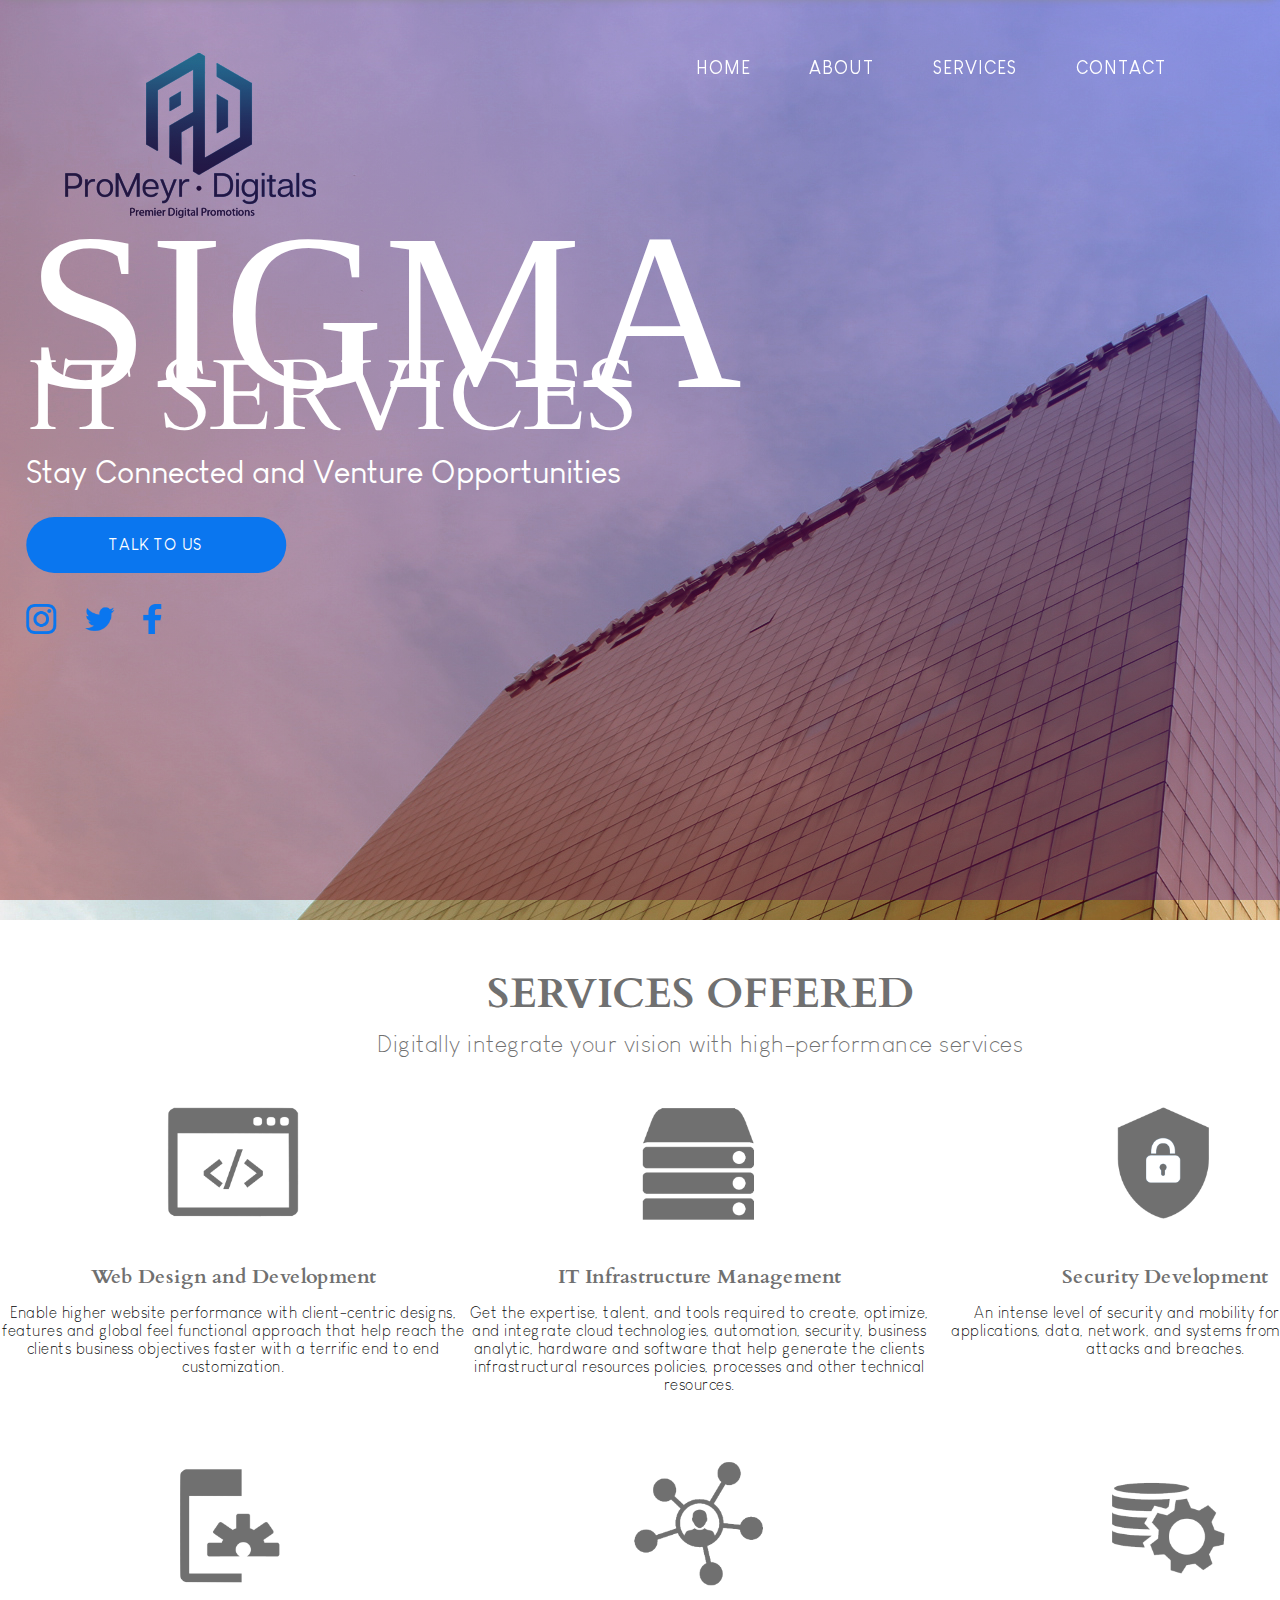
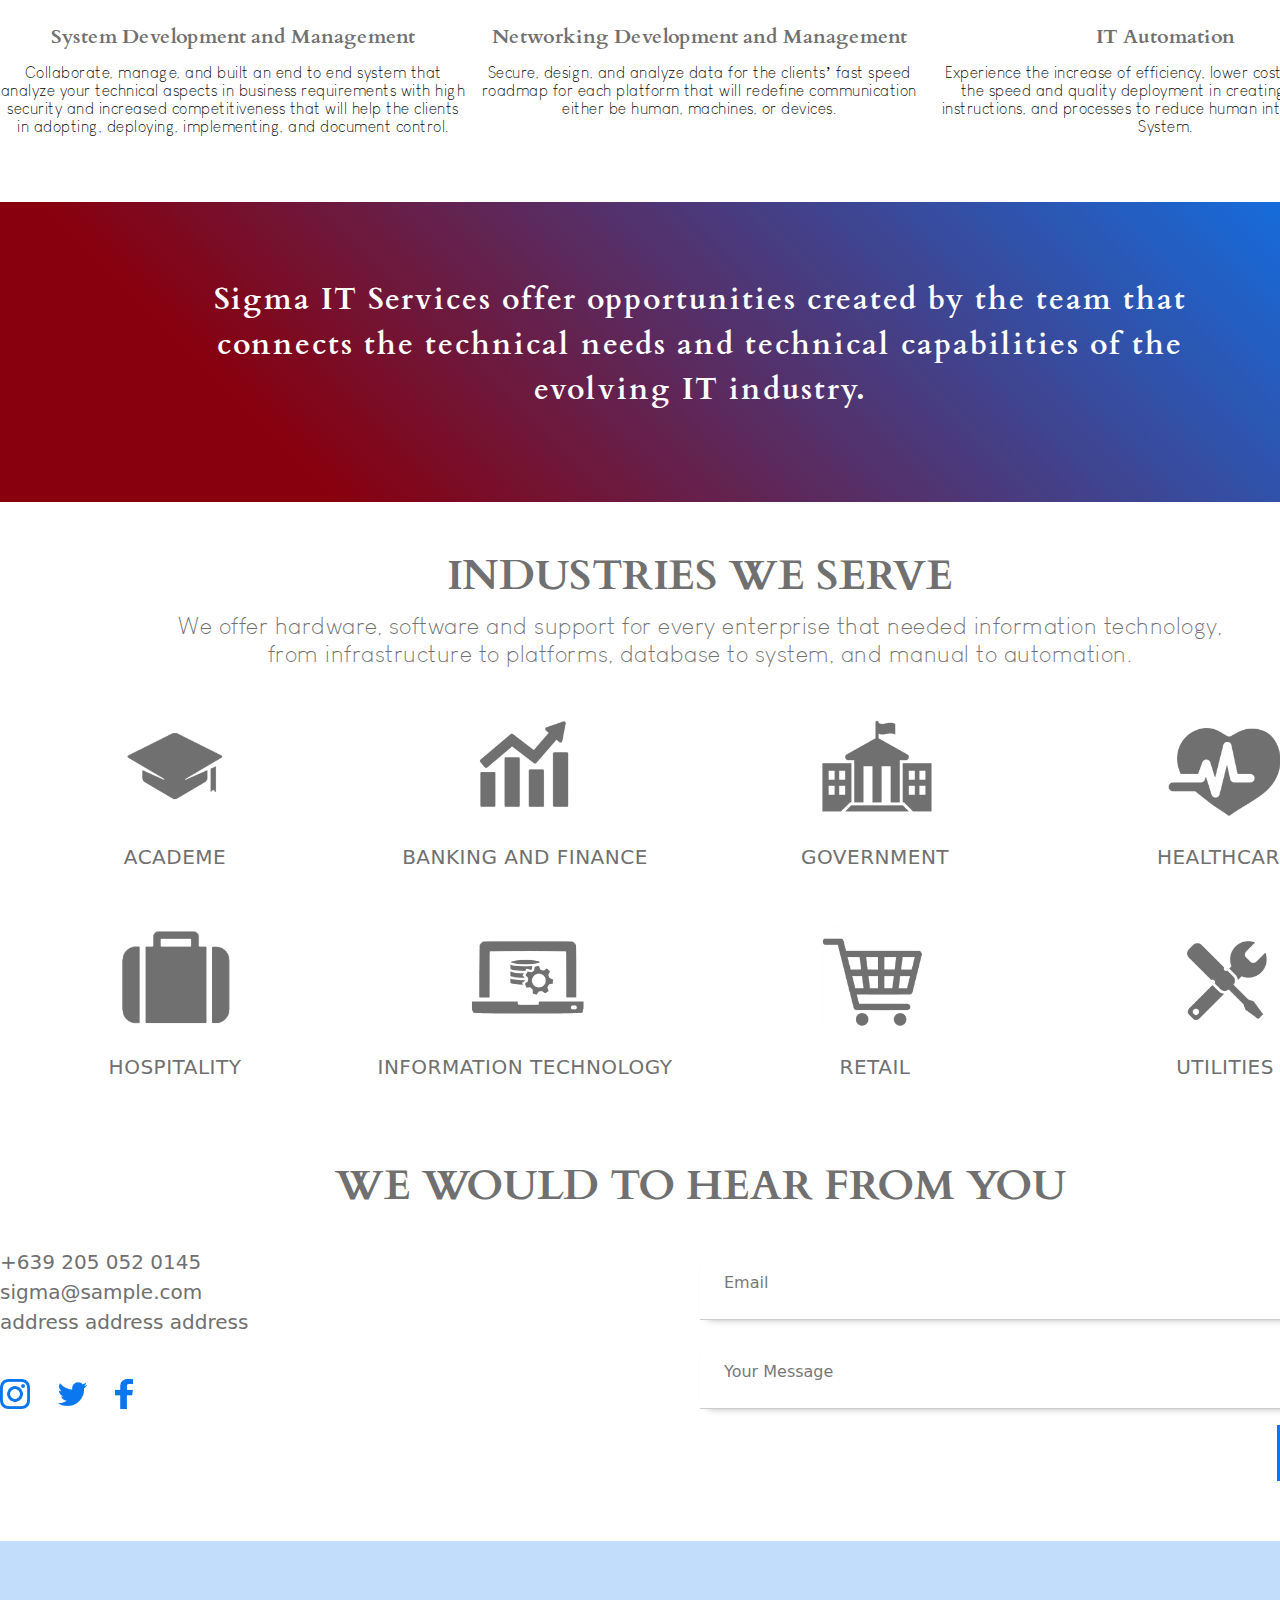
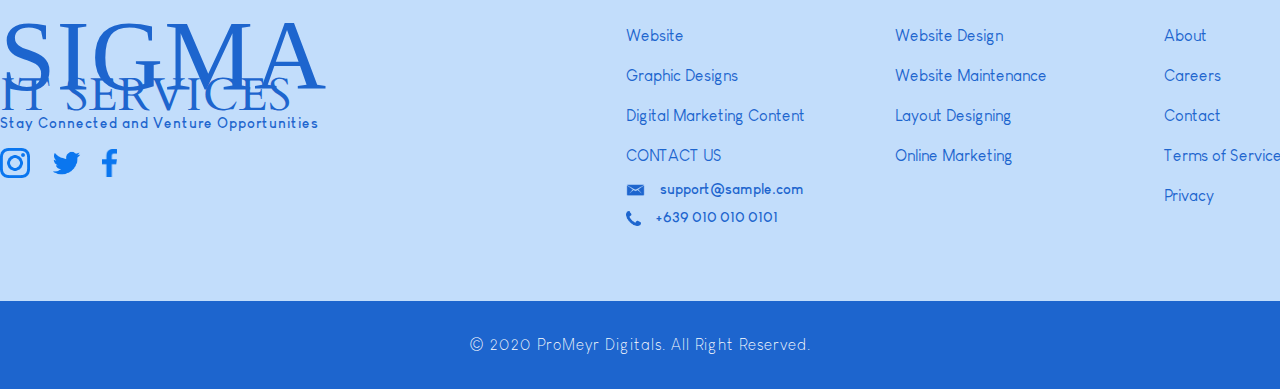
==== sigma/index.html @ a2730fb4 "upsigma" ====
<!DOCTYPE html>
<html>
<head>
	<meta charset="utf-8">
    <meta name="viewport" content="width=device-width, initial-scale=1">
    <link rel="shortcut icon" type="image/x-icon" href="ico/ico-promeyr.png"/>
	<title>Sigma IT Services</title>
	<link rel="stylesheet" type="text/css" href="css/layout.css">
	<link rel="stylesheet" type="text/css" media="screen and (min-width:992px)" href="css/pdlay.css">
    <link rel="stylesheet" type="text/css" media="screen and (max-width:991px)" href="css/m/ss.css">
	<script type="text/javascript" src="js/angular.min.js"></script>
	<script type="text/javascript" src="js/jquery-3.3.1.min.js"></script>
	<script type="text/javascript" src="js/w3.js"></script>
	<script type="text/javascript" src="js/pdcon.js"></script>
</head>
<body>
	<div id="divindx" class="pd-mn">
		<div id="pd-nav" class="w3-row mhdn" w3-include-html="nav.html"></div>
		<div id="pd-hnav" class="w3-row mhdn">
			<ul class="cl-pd-nav">
				<a href="index"><li>HOME</li></a>
				<li>ABOUT</li>
				<a href="services"><li>SERVICES</li></a>
				<li>CONTACT</li>
			</ul>
		</div>
		<div id="pd-body">
			<div class="w3-row pd-row-1">
				<img src="imgs/bn/pdb.jpg" class="cl-img-bnr">
				<div class="pd-bg-grad"></div>
				<div class="w3-row">
					<h3>SIGMA</h3>
					<h3>IT SERVICES</h3>
					<p>Stay Connected and Venture Opportunities</p>
					<a href="subscribe"><button class="pd-btn w3-animate-opacity">TALK TO US</button></a>
					<div class="cl-icosoc">
						<img src="imgs/ico/ico-ig-b.png" width="30" height="30">
						<img src="imgs/ico/ico-twi-b.png" width="32" height="32">
						<img src="imgs/ico/ico-fb-b.png" width="18" height="30">
					</div>
				</div>
			</div>
			<div class="pd-bod-cntnt">
				<div class="w3-row pd-row-2 w3-center">
					<h3>SERVICES OFFERED</h3>
					<p class="cl-lbl">Digitally integrate your vision with high-performance services</p>
					<div class="column">
						<div class="w3-row">
							<img src="imgs/ico/ico-webdev.png">
						</div>
						<div class="w3-row">
							<p class="cl-lbl-1">Web Design and Development</p>
							<p class="cl-lbl-2">Enable higher website performance with client-centric designs, features and global feel functional approach that help reach the clients business objectives faster with a terrific end to end customization.</p>
						</div>
					</div>
					<div class="column">
						<div class="w3-row">
							<img src="imgs/ico/ico-itinfra.png">
						</div>
						<div class="w3-row">
							<p class="cl-lbl-1">IT Infrastructure Management</p>
							<p class="cl-lbl-2">Get the expertise, talent, and tools required to create, optimize, and integrate cloud technologies, automation, security, business analytic, hardware and software that help generate the clients infrastructural resources policies, processes and other technical resources.</p>
						</div>
					</div>
					<div class="column">
						<div class="w3-row">
							<img src="imgs/ico/ico-security.png">
						</div>
						<div class="w3-row">
							<p class="cl-lbl-1">Security Development</p>
							<p class="cl-lbl-2">An intense level of security and mobility for the clients applications, data, network, and systems from cyberthreats, attacks and breaches.</p>
						</div>
					</div>
					<div class="column">
						<div class="w3-row">
							<img src="imgs/ico/ico-systemdev.png">
						</div>
						<div class="w3-row">
							<p class="cl-lbl-1">System Development and Management</p>
							<p class="cl-lbl-2">Collaborate, manage, and built an end to end system that analyze your technical aspects in business requirements with high security and increased competitiveness that will help the clients in adopting, deploying, implementing, and document control.</p>
						</div>
					</div>
					<div class="column">
						<div class="w3-row">
							<img src="imgs/ico/ico-networkdev.png">
						</div>
						<div class="w3-row">
							<p class="cl-lbl-1">Networking Development and Management</p>
							<p class="cl-lbl-2">Secure, design, and analyze data for the clients’ fast speed roadmap for each platform that will redefine communication either be human, machines, or devices.</p>
						</div>
					</div>
					<div class="column">
						<div class="w3-row">
							<img src="imgs/ico/ico-itautomation.png">
						</div>
						<div class="w3-row">
							<p class="cl-lbl-1">IT Automation</p>
							<p class="cl-lbl-2">Experience the increase of efficiency, lower costs, and improve the speed and quality deployment in creating repeatable instructions, and processes to reduce human interaction with IT System. </p>
						</div>
					</div>
				</div>
				<div class="w3-row w3-center">
					<p>Sigma IT Services offer opportunities created by the team that connects the technical needs and technical capabilities of the evolving IT industry.</p>
				</div>
				<div class="w3-row w3-center">
					<h3>INDUSTRIES WE SERVE</h3>
					<p class="cl-lbl">We offer hardware, software and support for every enterprise that needed information technology,<br>from infrastructure to platforms, database to system, and manual to automation.</p>
					<div class="column">
						<div class="w3-row">
							<img src="imgs/ico/ico-academe.png">
						</div>
						<div class="w3-row">
							<label>ACADEME</label>
						</div>
					</div>
					<div class="column">
						<div class="w3-row">
							<img src="imgs/ico/ico-bankingfinance.png">
						</div>
						<div class="w3-row">
							<label>BANKING AND FINANCE</label>
						</div>
					</div>
					<div class="column">
						<div class="w3-row">
							<img src="imgs/ico/ico-government.png">
						</div>
						<div class="w3-row">
							<label>GOVERNMENT</label>
						</div>
					</div>
					<div class="column">
						<div class="w3-row">
							<img src="imgs/ico/ico-healthcare.png">
						</div>
						<div class="w3-row">
							<label>HEALTHCARE</label>
						</div>
					</div>
					<div class="column">
						<div class="w3-row">
							<img src="imgs/ico/ico-hospitality.png">
						</div>
						<div class="w3-row">
							<label>HOSPITALITY</label>
						</div>
					</div>
					<div class="column">
						<div class="w3-row">
							<img src="imgs/ico/ico-it.png">
						</div>
						<div class="w3-row">
							<label>INFORMATION TECHNOLOGY</label>
						</div>
					</div>
					<div class="column">
						<div class="w3-row">
							<img src="imgs/ico/ico-retail.png">
						</div>
						<div class="w3-row">
							<label>RETAIL</label>
						</div>
					</div>
					<div class="column">
						<div class="w3-row">
							<img src="imgs/ico/ico-utilities.png">
						</div>
						<div class="w3-row">
							<label>UTILITIES</label>
						</div>
					</div>
				</div>
				<div class="w3-row">
					<h3 class="w3-center">WE WOULD TO HEAR FROM YOU</h3>
					<div class="column left">
						<span>+639 205 052 0145 <br>
						sigma@sample.com <br>
						address address address</span>
						<div class="cl-icosoc">
							<img src="imgs/ico/ico-ig-b.png" width="30" height="30">
							<img src="imgs/ico/ico-twi-b.png" width="32" height="32">
							<img src="imgs/ico/ico-fb-b.png" width="18" height="30">
						</div>
					</div>
					<div class="column right">
						<input type="text" class="w3-input pd-inpt" placeholder="Email">
						<input type="text" class="w3-input pd-inpt" placeholder="Your Message">
						<button class="pd-btn w3-right">SUBMIT</button>
					</div>
				</div>
			</div>
		</div>
		<div id="pd-ft" class="w3-row" w3-include-html="ft.html"></div>
	</div>
</body>
</html>
---- sigma/css/layout.css ----
/* W3.CSS 4.10 February 2018 by Jan Egil and Borge Refsnes */
html{box-sizing:border-box}*,*:before,*:after{box-sizing:inherit}
/* Extract from normalize.css by Nicolas Gallagher and Jonathan Neal git.io/normalize */
html{-ms-text-size-adjust:100%;-webkit-text-size-adjust:100%}body{margin:0}
article,aside,details,figcaption,figure,footer,header,main,menu,nav,section,summary{display:block}
audio,canvas,progress,video{display:inline-block}progress{vertical-align:baseline}
audio:not([controls]){display:none;height:0}[hidden],template{display:none}
a{background-color:transparent;-webkit-text-decoration-skip:objects}
a:active,a:hover{outline-width:0}abbr[title]{border-bottom:none;text-decoration:underline;text-decoration:underline dotted}
dfn{font-style:italic}mark{background:#ff0;color:#000}
small{font-size:80%}sub,sup{font-size:75%;line-height:0;position:relative;vertical-align:baseline}
sub{bottom:-0.25em}sup{top:-0.5em}figure{margin:1em 40px}img{border-style:none}svg:not(:root){overflow:hidden}
code,kbd,pre,samp{font-family:monospace,monospace;font-size:1em}hr{box-sizing:content-box;height:0;overflow:visible}
button,input,select,textarea{font:inherit;margin:0}optgroup{font-weight:bold}
button,input{overflow:visible}button,select{text-transform:none}
button,html [type=button],[type=reset],[type=submit]{-webkit-appearance:button}
button::-moz-focus-inner, [type=button]::-moz-focus-inner, [type=reset]::-moz-focus-inner, [type=submit]::-moz-focus-inner{border-style:none;padding:0}
button:-moz-focusring, [type=button]:-moz-focusring, [type=reset]:-moz-focusring, [type=submit]:-moz-focusring{outline:1px dotted ButtonText}
fieldset{border:1px solid #c0c0c0;margin:0 2px;padding:.35em .625em .75em}
legend{color:inherit;display:table;max-width:100%;padding:0;white-space:normal}textarea{overflow:auto}
[type=checkbox],[type=radio]{padding:0}
[type=number]::-webkit-inner-spin-button,[type=number]::-webkit-outer-spin-button{height:auto}
[type=search]{-webkit-appearance:textfield;outline-offset:-2px}
[type=search]::-webkit-search-cancel-button,[type=search]::-webkit-search-decoration{-webkit-appearance:none}
::-webkit-input-placeholder{color:inherit;opacity:0.54}
::-webkit-file-upload-button{-webkit-appearance:button;font:inherit}
/* End extract */
html,body{font-family:Verdana,sans-serif;font-size:15px;line-height:1.5}html{overflow-x:hidden}
h1{font-size:36px}h2{font-size:30px}h3{font-size:24px}h4{font-size:20px}h5{font-size:18px}h6{font-size:16px}.w3-serif{font-family:serif}
h1,h2,h3,h4,h5,h6{font-family:"Segoe UI",Arial,sans-serif;font-weight:400;margin:10px 0}.w3-wide{letter-spacing:4px}
hr{border:0;border-top:1px solid #eee;margin:20px 0}
.w3-image{max-width:100%;height:auto}img{vertical-align:middle}a{color:inherit}
.w3-table,.w3-table-all{border-collapse:collapse;border-spacing:0;width:100%;display:table}.w3-table-all{border:1px solid #ccc}
.w3-bordered tr,.w3-table-all tr{border-bottom:1px solid #ddd}.w3-striped tbody tr:nth-child(even){background-color:#f1f1f1}
.w3-table-all tr:nth-child(odd){background-color:#fff}.w3-table-all tr:nth-child(even){background-color:#f1f1f1}
.w3-hoverable tbody tr:hover,.w3-ul.w3-hoverable li:hover{background-color:#ccc}.w3-centered tr th,.w3-centered tr td{text-align:center}
.w3-table td,.w3-table th,.w3-table-all td,.w3-table-all th{padding:8px 8px;display:table-cell;text-align:left;vertical-align:top}
.w3-table th:first-child,.w3-table td:first-child,.w3-table-all th:first-child,.w3-table-all td:first-child{padding-left:16px}
.w3-btn,.w3-button{border:none;display:inline-block;padding:8px 16px;vertical-align:middle;overflow:hidden;text-decoration:none;color:inherit;background-color:inherit;text-align:center;cursor:pointer;white-space:nowrap}
.w3-btn:hover{box-shadow:0 8px 16px 0 rgba(0,0,0,0.2),0 6px 20px 0 rgba(0,0,0,0.19)}
.w3-btn,.w3-button{-webkit-touch-callout:none;-webkit-user-select:none;-khtml-user-select:none;-moz-user-select:none;-ms-user-select:none;user-select:none}   
.w3-disabled,.w3-btn:disabled,.w3-button:disabled{cursor:not-allowed;opacity:0.3}.w3-disabled *,:disabled *{pointer-events:none}
.w3-btn.w3-disabled:hover,.w3-btn:disabled:hover{box-shadow:none}
.w3-badge,.w3-tag{background-color:#000;color:#fff;display:inline-block;padding-left:8px;padding-right:8px;text-align:center}.w3-badge{border-radius:50%}
.w3-ul{list-style-type:none;padding:0;margin:0}.w3-ul li{padding:8px 16px;border-bottom:1px solid #ddd}.w3-ul li:last-child{border-bottom:none}
.w3-tooltip,.w3-display-container{position:relative}.w3-tooltip .w3-text{display:none}.w3-tooltip:hover .w3-text{display:inline-block}
.w3-ripple:active{opacity:0.5}.w3-ripple{transition:opacity 0s}
.w3-input{padding:8px;display:block;border:none;border-bottom:1px solid #ccc;width:100%}
.w3-select{padding:9px 0;width:100%;border:none;border-bottom:1px solid #ccc}
.w3-dropdown-click,.w3-dropdown-hover{position:relative;display:inline-block;cursor:pointer}
.w3-dropdown-hover:hover .w3-dropdown-content{display:block}
.w3-dropdown-hover:first-child,.w3-dropdown-click:hover{background-color:#ccc;color:#000}
.w3-dropdown-hover:hover > .w3-button:first-child,.w3-dropdown-click:hover > .w3-button:first-child{background-color:#ccc;color:#000}
.w3-dropdown-content{cursor:auto;color:#000;background-color:#fff;display:none;position:absolute;min-width:160px;margin:0;padding:0;z-index:1}
.w3-check,.w3-radio{width:24px;height:24px;position:relative;top:6px}
.w3-sidebar{height:100%;width:200px;background-color:#fff;position:fixed!important;z-index:1;overflow:auto}
.w3-bar-block .w3-dropdown-hover,.w3-bar-block .w3-dropdown-click{width:100%}
.w3-bar-block .w3-dropdown-hover .w3-dropdown-content,.w3-bar-block .w3-dropdown-click .w3-dropdown-content{min-width:100%}
.w3-bar-block .w3-dropdown-hover .w3-button,.w3-bar-block .w3-dropdown-click .w3-button{width:100%;text-align:left;padding:8px 16px}
.w3-main,#main{transition:margin-left .4s}
.w3-modal{z-index:3;display:none;padding-top:100px;position:fixed;left:0;top:0;width:100%;height:100%;overflow:auto;background-color:rgb(0,0,0);background-color:rgba(0,0,0,0.4)}
.w3-modal-content{margin:auto;background-color:#fff;position:relative;padding:0;outline:0;width:600px}
.w3-bar{width:100%;overflow:hidden}.w3-center .w3-bar{display:inline-block;width:auto}
.w3-bar .w3-bar-item{padding:8px 16px;float:left;width:auto;border:none;display:block;outline:0}
.w3-bar .w3-dropdown-hover,.w3-bar .w3-dropdown-click{position:static;float:left}
.w3-bar .w3-button{white-space:normal}
.w3-bar-block .w3-bar-item{width:100%;display:block;padding:8px 16px;text-align:left;border:none;white-space:normal;float:none;outline:0}
.w3-bar-block.w3-center .w3-bar-item{text-align:center}.w3-block{display:block;width:100%}
.w3-responsive{display:block;overflow-x:auto}
.w3-container:after,.w3-container:before,.w3-panel:after,.w3-panel:before,.w3-row:after,.w3-row:before,.w3-row-padding:after,.w3-row-padding:before,
.w3-cell-row:before,.w3-cell-row:after,.w3-clear:after,.w3-clear:before,.w3-bar:before,.w3-bar:after{content:"";display:table;clear:both}
.w3-col,.w3-half,.w3-third,.w3-twothird,.w3-threequarter,.w3-quarter{float:left;width:100%}
.w3-col.s1{width:8.33333%}.w3-col.s2{width:16.66666%}.w3-col.s3{width:24.99999%}.w3-col.s4{width:33.33333%}
.w3-col.s5{width:41.66666%}.w3-col.s6{width:49.99999%}.w3-col.s7{width:58.33333%}.w3-col.s8{width:66.66666%}
.w3-col.s9{width:74.99999%}.w3-col.s10{width:83.33333%}.w3-col.s11{width:91.66666%}.w3-col.s12{width:99.99999%}
@media (min-width:601px){.w3-col.m1{width:8.33333%}.w3-col.m2{width:16.66666%}.w3-col.m3,.w3-quarter{width:24.99999%}.w3-col.m4,.w3-third{width:33.33333%}
.w3-col.m5{width:41.66666%}.w3-col.m6,.w3-half{width:49.99999%}.w3-col.m7{width:58.33333%}.w3-col.m8,.w3-twothird{width:66.66666%}
.w3-col.m9,.w3-threequarter{width:74.99999%}.w3-col.m10{width:83.33333%}.w3-col.m11{width:91.66666%}.w3-col.m12{width:99.99999%}}
@media (min-width:993px){.w3-col.l1{width:8.33333%}.w3-col.l2{width:16.66666%}.w3-col.l3{width:24.99999%}.w3-col.l4{width:33.33333%}
.w3-col.l5{width:41.66666%}.w3-col.l6{width:49.99999%}.w3-col.l7{width:58.33333%}.w3-col.l8{width:66.66666%}
.w3-col.l9{width:74.99999%}.w3-col.l10{width:83.33333%}.w3-col.l11{width:91.66666%}.w3-col.l12{width:99.99999%}}
.w3-content{max-width:980px;margin:auto}.w3-rest{overflow:hidden}
.w3-cell-row{display:table;width:100%}.w3-cell{display:table-cell}
.w3-cell-top{vertical-align:top}.w3-cell-middle{vertical-align:middle}.w3-cell-bottom{vertical-align:bottom}
.w3-hide{display:none!important}.w3-show-block,.w3-show{display:block!important}.w3-show-inline-block{display:inline-block!important}
@media (max-width:600px){.w3-modal-content{margin:0 10px;width:auto!important}.w3-modal{padding-top:30px}
.w3-dropdown-hover.w3-mobile .w3-dropdown-content,.w3-dropdown-click.w3-mobile .w3-dropdown-content{position:relative}	
.w3-hide-small{display:none!important}.w3-mobile{display:block;width:100%!important}.w3-bar-item.w3-mobile,.w3-dropdown-hover.w3-mobile,.w3-dropdown-click.w3-mobile{text-align:center}
.w3-dropdown-hover.w3-mobile,.w3-dropdown-hover.w3-mobile .w3-btn,.w3-dropdown-hover.w3-mobile .w3-button,.w3-dropdown-click.w3-mobile,.w3-dropdown-click.w3-mobile .w3-btn,.w3-dropdown-click.w3-mobile .w3-button{width:100%}}
@media (max-width:768px){.w3-modal-content{width:500px}.w3-modal{padding-top:50px}}
@media (min-width:993px){.w3-modal-content{width:900px}.w3-hide-large{display:none!important}.w3-sidebar.w3-collapse{display:block!important}}
@media (max-width:992px) and (min-width:601px){.w3-hide-medium{display:none!important}}
@media (max-width:992px){.w3-sidebar.w3-collapse{display:none}.w3-main{margin-left:0!important;margin-right:0!important}}
.w3-top,.w3-bottom{position:fixed;width:100%;z-index:1}.w3-top{top:0}.w3-bottom{bottom:0}
.w3-overlay{position:fixed;display:none;width:100%;height:100%;top:0;left:0;right:0;bottom:0;background-color:rgba(0,0,0,0.5);z-index:2}
.w3-display-topleft{position:absolute;left:0;top:0}.w3-display-topright{position:absolute;right:0;top:0}
.w3-display-bottomleft{position:absolute;left:0;bottom:0}.w3-display-bottomright{position:absolute;right:0;bottom:0}
.w3-display-middle{position:absolute;top:50%;left:50%;transform:translate(-50%,-50%);-ms-transform:translate(-50%,-50%)}
.w3-display-left{position:absolute;top:50%;left:0%;transform:translate(0%,-50%);-ms-transform:translate(-0%,-50%)}
.w3-display-right{position:absolute;top:50%;right:0%;transform:translate(0%,-50%);-ms-transform:translate(0%,-50%)}
.w3-display-topmiddle{position:absolute;left:50%;top:0;transform:translate(-50%,0%);-ms-transform:translate(-50%,0%)}
.w3-display-bottommiddle{position:absolute;left:50%;bottom:0;transform:translate(-50%,0%);-ms-transform:translate(-50%,0%)}
.w3-display-container:hover .w3-display-hover{display:block}.w3-display-container:hover span.w3-display-hover{display:inline-block}.w3-display-hover{display:none}
.w3-display-position{position:absolute}
.w3-circle{border-radius:50%}
.w3-round-small{border-radius:2px}.w3-round,.w3-round-medium{border-radius:4px}.w3-round-large{border-radius:8px}.w3-round-xlarge{border-radius:16px}.w3-round-xxlarge{border-radius:32px}
.w3-row-padding,.w3-row-padding>.w3-half,.w3-row-padding>.w3-third,.w3-row-padding>.w3-twothird,.w3-row-padding>.w3-threequarter,.w3-row-padding>.w3-quarter,.w3-row-padding>.w3-col{padding:0 8px}
.w3-container,.w3-panel{padding:0.01em 16px}.w3-panel{margin-top:16px;margin-bottom:16px}
.w3-code,.w3-codespan{font-family:Consolas,"courier new";font-size:16px}
.w3-code{width:auto;background-color:#fff;padding:8px 12px;border-left:4px solid #4CAF50;word-wrap:break-word}
.w3-codespan{color:crimson;background-color:#f1f1f1;padding-left:4px;padding-right:4px;font-size:110%}
.w3-card,.w3-card-2{box-shadow:0 2px 5px 0 rgba(0,0,0,0.16),0 2px 10px 0 rgba(0,0,0,0.12)}
.w3-card-4,.w3-hover-shadow:hover{box-shadow:0 4px 10px 0 rgba(0,0,0,0.2),0 4px 20px 0 rgba(0,0,0,0.19)}
.w3-spin{animation:w3-spin 2s infinite linear}@keyframes w3-spin{0%{transform:rotate(0deg)}100%{transform:rotate(359deg)}}
.w3-animate-fading{animation:fading 10s infinite}@keyframes fading{0%{opacity:0}50%{opacity:1}100%{opacity:0}}
.w3-animate-opacity{animation:opac 0.8s}@keyframes opac{from{opacity:0} to{opacity:1}}
.w3-animate-top{position:relative;animation:animatetop 0.4s}@keyframes animatetop{from{top:-300px;opacity:0} to{top:0;opacity:1}}
.w3-animate-left{position:relative;animation:animateleft 0.4s}@keyframes animateleft{from{left:-300px;opacity:0} to{left:0;opacity:1}}
.w3-animate-right{position:relative;animation:animateright 0.4s}@keyframes animateright{from{right:-300px;opacity:0} to{right:0;opacity:1}}
.w3-animate-bottom{position:relative;animation:animatebottom 0.4s}@keyframes animatebottom{from{bottom:-300px;opacity:0} to{bottom:0;opacity:1}}
.w3-animate-zoom {animation:animatezoom 0.6s}@keyframes animatezoom{from{transform:scale(0)} to{transform:scale(1)}}
.w3-animate-input{transition:width 0.4s ease-in-out}.w3-animate-input:focus{width:100%!important}
.w3-opacity,.w3-hover-opacity:hover{opacity:0.60}.w3-opacity-off,.w3-hover-opacity-off:hover{opacity:1}
.w3-opacity-max{opacity:0.25}.w3-opacity-min{opacity:0.75}
.w3-greyscale-max,.w3-grayscale-max,.w3-hover-greyscale:hover,.w3-hover-grayscale:hover{filter:grayscale(100%)}
.w3-greyscale,.w3-grayscale{filter:grayscale(75%)}.w3-greyscale-min,.w3-grayscale-min{filter:grayscale(50%)}
.w3-sepia{filter:sepia(75%)}.w3-sepia-max,.w3-hover-sepia:hover{filter:sepia(100%)}.w3-sepia-min{filter:sepia(50%)}
.w3-tiny{font-size:10px!important}.w3-small{font-size:12px!important}.w3-medium{font-size:15px!important}.w3-large{font-size:18px!important}
.w3-xlarge{font-size:24px!important}.w3-xxlarge{font-size:36px!important}.w3-xxxlarge{font-size:48px!important}.w3-jumbo{font-size:64px!important}
.w3-left-align{text-align:left!important}.w3-right-align{text-align:right!important}.w3-justify{text-align:justify!important}.w3-center{text-align:center!important}
.w3-border-0{border:0!important}.w3-border{border:1px solid #ccc!important}
.w3-border-top{border-top:1px solid #ccc!important}.w3-border-bottom{border-bottom:1px solid #ccc!important}
.w3-border-left{border-left:1px solid #ccc!important}.w3-border-right{border-right:1px solid #ccc!important}
.w3-topbar{border-top:6px solid #ccc!important}.w3-bottombar{border-bottom:6px solid #ccc!important}
.w3-leftbar{border-left:6px solid #ccc!important}.w3-rightbar{border-right:6px solid #ccc!important}
.w3-section,.w3-code{margin-top:16px!important;margin-bottom:16px!important}
.w3-margin{margin:16px!important}.w3-margin-top{margin-top:16px!important}.w3-margin-bottom{margin-bottom:16px!important}
.w3-margin-left{margin-left:16px!important}.w3-margin-right{margin-right:16px!important}
.w3-padding-small{padding:4px 8px!important}.w3-padding{padding:8px 16px!important}.w3-padding-large{padding:12px 24px!important}
.w3-padding-16{padding-top:16px!important;padding-bottom:16px!important}.w3-padding-24{padding-top:24px!important;padding-bottom:24px!important}
.w3-padding-32{padding-top:32px!important;padding-bottom:32px!important}.w3-padding-48{padding-top:48px!important;padding-bottom:48px!important}
.w3-padding-64{padding-top:64px!important;padding-bottom:64px!important}
.w3-left{float:left!important}.w3-right{float:right!important}
.w3-button:hover{color:#000!important;background-color:#ccc!important}
.w3-transparent,.w3-hover-none:hover{background-color:transparent!important}
.w3-hover-none:hover{box-shadow:none!important}
/* Colors */
.w3-amber,.w3-hover-amber:hover{color:#000!important;background-color:#ffc107!important}
.w3-aqua,.w3-hover-aqua:hover{color:#000!important;background-color:#00ffff!important}
.w3-blue,.w3-hover-blue:hover{color:#fff!important;background-color:#2196F3!important}
.w3-light-blue,.w3-hover-light-blue:hover{color:#000!important;background-color:#87CEEB!important}
.w3-brown,.w3-hover-brown:hover{color:#fff!important;background-color:#795548!important}
.w3-cyan,.w3-hover-cyan:hover{color:#000!important;background-color:#00bcd4!important}
.w3-blue-grey,.w3-hover-blue-grey:hover,.w3-blue-gray,.w3-hover-blue-gray:hover{color:#fff!important;background-color:#607d8b!important}
.w3-green,.w3-hover-green:hover{color:#fff!important;background-color:#4CAF50!important}
.w3-light-green,.w3-hover-light-green:hover{color:#000!important;background-color:#8bc34a!important}
.w3-indigo,.w3-hover-indigo:hover{color:#fff!important;background-color:#3f51b5!important}
.w3-khaki,.w3-hover-khaki:hover{color:#000!important;background-color:#f0e68c!important}
.w3-lime,.w3-hover-lime:hover{color:#000!important;background-color:#cddc39!important}
.w3-orange,.w3-hover-orange:hover{color:#000!important;background-color:#ff9800!important}
.w3-deep-orange,.w3-hover-deep-orange:hover{color:#fff!important;background-color:#ff5722!important}
.w3-pink,.w3-hover-pink:hover{color:#fff!important;background-color:#e91e63!important}
.w3-purple,.w3-hover-purple:hover{color:#fff!important;background-color:#9c27b0!important}
.w3-deep-purple,.w3-hover-deep-purple:hover{color:#fff!important;background-color:#673ab7!important}
.w3-red,.w3-hover-red:hover{color:#fff!important;background-color:#f44336!important}
.w3-sand,.w3-hover-sand:hover{color:#000!important;background-color:#fdf5e6!important}
.w3-teal,.w3-hover-teal:hover{color:#fff!important;background-color:#009688!important}
.w3-yellow,.w3-hover-yellow:hover{color:#000!important;background-color:#ffeb3b!important}
.w3-white,.w3-hover-white:hover{color:#000!important;background-color:#fff!important}
.w3-black,.w3-hover-black:hover{color:#fff!important;background-color:#000!important}
.w3-grey,.w3-hover-grey:hover,.w3-gray,.w3-hover-gray:hover{color:#000!important;background-color:#9e9e9e!important}
.w3-light-grey,.w3-hover-light-grey:hover,.w3-light-gray,.w3-hover-light-gray:hover{color:#000!important;background-color:#f1f1f1!important}
.w3-dark-grey,.w3-hover-dark-grey:hover,.w3-dark-gray,.w3-hover-dark-gray:hover{color:#fff!important;background-color:#616161!important}
.w3-pale-red,.w3-hover-pale-red:hover{color:#000!important;background-color:#ffdddd!important}
.w3-pale-green,.w3-hover-pale-green:hover{color:#000!important;background-color:#ddffdd!important}
.w3-pale-yellow,.w3-hover-pale-yellow:hover{color:#000!important;background-color:#ffffcc!important}
.w3-pale-blue,.w3-hover-pale-blue:hover{color:#000!important;background-color:#ddffff!important}
.w3-text-amber,.w3-hover-text-amber:hover{color:#ffc107!important}
.w3-text-aqua,.w3-hover-text-aqua:hover{color:#00ffff!important}
.w3-text-blue,.w3-hover-text-blue:hover{color:#2196F3!important}
.w3-text-light-blue,.w3-hover-text-light-blue:hover{color:#87CEEB!important}
.w3-text-brown,.w3-hover-text-brown:hover{color:#795548!important}
.w3-text-cyan,.w3-hover-text-cyan:hover{color:#00bcd4!important}
.w3-text-blue-grey,.w3-hover-text-blue-grey:hover,.w3-text-blue-gray,.w3-hover-text-blue-gray:hover{color:#607d8b!important}
.w3-text-green,.w3-hover-text-green:hover{color:#4CAF50!important}
.w3-text-light-green,.w3-hover-text-light-green:hover{color:#8bc34a!important}
.w3-text-indigo,.w3-hover-text-indigo:hover{color:#3f51b5!important}
.w3-text-khaki,.w3-hover-text-khaki:hover{color:#b4aa50!important}
.w3-text-lime,.w3-hover-text-lime:hover{color:#cddc39!important}
.w3-text-orange,.w3-hover-text-orange:hover{color:#ff9800!important}
.w3-text-deep-orange,.w3-hover-text-deep-orange:hover{color:#ff5722!important}
.w3-text-pink,.w3-hover-text-pink:hover{color:#e91e63!important}
.w3-text-purple,.w3-hover-text-purple:hover{color:#9c27b0!important}
.w3-text-deep-purple,.w3-hover-text-deep-purple:hover{color:#673ab7!important}
.w3-text-red,.w3-hover-text-red:hover{color:#f44336!important}
.w3-text-sand,.w3-hover-text-sand:hover{color:#fdf5e6!important}
.w3-text-teal,.w3-hover-text-teal:hover{color:#009688!important}
.w3-text-yellow,.w3-hover-text-yellow:hover{color:#d2be0e!important}
.w3-text-white,.w3-hover-text-white:hover{color:#fff!important}
.w3-text-black,.w3-hover-text-black:hover{color:#000!important}
.w3-text-grey,.w3-hover-text-grey:hover,.w3-text-gray,.w3-hover-text-gray:hover{color:#757575!important}
.w3-text-light-grey,.w3-hover-text-light-grey:hover,.w3-text-light-gray,.w3-hover-text-light-gray:hover{color:#f1f1f1!important}
.w3-text-dark-grey,.w3-hover-text-dark-grey:hover,.w3-text-dark-gray,.w3-hover-text-dark-gray:hover{color:#3a3a3a!important}
.w3-border-amber,.w3-hover-border-amber:hover{border-color:#ffc107!important}
.w3-border-aqua,.w3-hover-border-aqua:hover{border-color:#00ffff!important}
.w3-border-blue,.w3-hover-border-blue:hover{border-color:#2196F3!important}
.w3-border-light-blue,.w3-hover-border-light-blue:hover{border-color:#87CEEB!important}
.w3-border-brown,.w3-hover-border-brown:hover{border-color:#795548!important}
.w3-border-cyan,.w3-hover-border-cyan:hover{border-color:#00bcd4!important}
.w3-border-blue-grey,.w3-hover-border-blue-grey:hover,.w3-border-blue-gray,.w3-hover-border-blue-gray:hover{border-color:#607d8b!important}
.w3-border-green,.w3-hover-border-green:hover{border-color:#4CAF50!important}
.w3-border-light-green,.w3-hover-border-light-green:hover{border-color:#8bc34a!important}
.w3-border-indigo,.w3-hover-border-indigo:hover{border-color:#3f51b5!important}
.w3-border-khaki,.w3-hover-border-khaki:hover{border-color:#f0e68c!important}
.w3-border-lime,.w3-hover-border-lime:hover{border-color:#cddc39!important}
.w3-border-orange,.w3-hover-border-orange:hover{border-color:#ff9800!important}
.w3-border-deep-orange,.w3-hover-border-deep-orange:hover{border-color:#ff5722!important}
.w3-border-pink,.w3-hover-border-pink:hover{border-color:#e91e63!important}
.w3-border-purple,.w3-hover-border-purple:hover{border-color:#9c27b0!important}
.w3-border-deep-purple,.w3-hover-border-deep-purple:hover{border-color:#673ab7!important}
.w3-border-red,.w3-hover-border-red:hover{border-color:#f44336!important}
.w3-border-sand,.w3-hover-border-sand:hover{border-color:#fdf5e6!important}
.w3-border-teal,.w3-hover-border-teal:hover{border-color:#009688!important}
.w3-border-yellow,.w3-hover-border-yellow:hover{border-color:#ffeb3b!important}
.w3-border-white,.w3-hover-border-white:hover{border-color:#fff!important}
.w3-border-black,.w3-hover-border-black:hover{border-color:#000!important}
.w3-border-grey,.w3-hover-border-grey:hover,.w3-border-gray,.w3-hover-border-gray:hover{border-color:#9e9e9e!important}
.w3-border-light-grey,.w3-hover-border-light-grey:hover,.w3-border-light-gray,.w3-hover-border-light-gray:hover{border-color:#f1f1f1!important}
.w3-border-dark-grey,.w3-hover-border-dark-grey:hover,.w3-border-dark-gray,.w3-hover-border-dark-gray:hover{border-color:#616161!important}
.w3-border-pale-red,.w3-hover-border-pale-red:hover{border-color:#ffe7e7!important}.w3-border-pale-green,.w3-hover-border-pale-green:hover{border-color:#e7ffe7!important}
.w3-border-pale-yellow,.w3-hover-border-pale-yellow:hover{border-color:#ffffcc!important}.w3-border-pale-blue,.w3-hover-border-pale-blue:hover{border-color:#e7ffff!important}
---- sigma/css/pdlay.css ----
@charset "utf-8";

@font-face {
	font-family:louB;
	src:url(../files/f/Louis-George-Cafe-Bold.ttf);
}

@font-face {
	font-family:louR;
	src:url(../files/f/Louis-George-Cafe.ttf);
}

@font-face {
	font-family:louL;
	src:url(../files/f/Louis-George-Cafe-Light.ttf);
}

@font-face {
	font-family:CardB;
	src:url(../files/f/Cardo-Bold.ttf);
}

@font-face {
	font-family:CardR;
	src:url(../files/f/Cardo-Regular.ttf);
}

@font-face {
	font-family:ColR;
	src:url(../files/f/COLONNA.ttf);
}

::-webkit-scrollbar {
  width:10px;
}

::-webkit-scrollbar-track {
	background:linear-gradient(45deg, rgba(129, 0, 0, 1) 0%,rgba(22, 29, 227, 1) 100%);

}

::-webkit-scrollbar-thumb {
	background:#FFFFFF;
	transition-duration:0.5s;
}

::-webkit-scrollbar-thumb:hover {
	transition-duration:0.5s;
	background:linear-gradient(45deg, rgba(129, 0, 0, 1) 0%,rgba(22, 29, 227, 1) 100%);
}

html, body {
    font-family: Segoe, "Segoe UI", "DejaVu Sans", "Trebuchet MS", Verdana, sans-serif;
    scroll-behavior:smooth;
}

p {
	font-family:louL;
}

*, *:before, *:after {
	box-sizing:inherit;
}

.pd-cntnr:after, .pd-cntnr:before, .pd-row:after, .pd-row:before {
	content:"";
	display:table;
	clear:both;
}

.pd-mn .pd-bod-cntnt #pd-body {
	margin-top:5em;
}

.pd-mn .pd-bg-grad {
	position: absolute;
	top: 0;
	bottom: 0;
	left: 0;
	right: 0;
	height: 100%;
	width: 100%;
	opacity:0.4;

	background: -moz-linear-gradient(45deg, rgba(129, 0, 0, 1) 0%,rgba(22, 29, 227, 1) 100%); /* FF3.6+ */
	background: -webkit-gradient(linear, left top, left bottom, color-stop(0%,rgba(22, 29, 227, 1)), color-stop(100%,rgba(129, 0, 0, 1))); /* Chrome,Safari4+ */
	background: -webkit-linear-gradient(45deg, rgba(129, 0, 0, 0.5) 0%,rgba(22, 29, 227, 0.5) 100%); /* Chrome10+,Safari5.1+ */
	background: -o-linear-gradient(45deg, rgba(129, 0, 0, 1) 0%,rgba(22, 29, 227, 1) 100%); /* Opera 11.10+ */
	background: -ms-linear-gradient(45deg, rgba(129, 0, 0, 1) 0%,rgba(22, 29, 227, 1) 100%); /* IE10+ */
	background: linear-gradient(45deg, rgba(129, 0, 0, 1) 0%,rgba(22, 29, 227, 1) 100%); /* W3C */
	filter: progid:DXImageTransform.Microsoft.gradient( startColorstr='#002f4b', endColorstr='#00000000',GradientType=0 ); /* IE6-9 */
}

.pd-btn {
	background-color:#0A76EF;
	font-family:louR;
	font-size:16px;
	letter-spacing:1px;
	padding:1em 2em;
	border:none;
	color:#FFFFFF;
}

.pd-inpt {
/*	box-shadow:
	0 2.8px 2.2px rgba(0, 0, 0, 0.034),
	0 6.7px 5.3px rgba(0, 0, 0, 0.048),
	0 12.5px 10px rgba(0, 0, 0, 0.06),
	0 10px 17.9px rgba(0, 0, 0, 0.072),
	0 20px 10px rgba(0, 0, 0, 0.086),
	0 10px 10px rgba(0, 0, 0, 0.10);*/
	box-shadow: 0 6px 8px -8px #888;
	padding:1.5em;
}

/* NAV */
	#pd-nav {
		transition: top 0.3s;
		z-index:1;
		background-color:#FFFFFF;
		box-shadow: 0 6px 8px -8px #888;
		height:80px;
	}

	#pd-nav .pd-clmn {
		float:left;
		width:50%;
		padding:0.5em 1em;
	}

	#pd-nav .cl-nav {
		position:absolute;
		right:0;
		top:12px;
	}

	#pd-nav .cl-nav li {
		display:inline-block;
	    font-family:louR;
	    font-size:16px;
	    letter-spacing:1px;
	    padding-right:3em;
	    text-transform:uppercase;
	    cursor:pointer;
	}

	#divindx #pd-nav {
		position: fixed;
		top:-80px;
		width: 100%;
		display: block;
		transition: top 0.3s;
		z-index:1;
		background-color:#FFFFFF;
		box-shadow: 0 6px 8px -8px #888;
	}

	#divindx #pd-hnav {
		color:#FFFFFF;
		z-index:1;
	}

	#divindx #pd-hnav ul li {
		display:inline-block;
	    font-family:louR;
	    font-size:18px;
	    letter-spacing:1px;
	    padding-right:3em;
	    text-transform:uppercase;
	    cursor:pointer;
	}

/* FOOTER */
	#pd-ft {
		letter-spacing:1px;
		margin-top:4em;
	}

	#pd-ft > .w3-row .cl-ft-cntnt {
		display:block;
		margin:auto;
		padding:4em 0em;
	}

	#pd-ft .w3-row:nth-child(1)	 {
		background-color:rgb(10, 118, 239, 25%);
		color:#1D65CE;
		padding-bottom:4em;
	}

	#pd-ft .w3-row:nth-child(2) {
		background-color:#1D65CE;
		color:#FFFFFF;
		padding:1em 0em;
		font-size:16px;
	}

	#pd-ft > .w3-row .pd-clmn {
		float:left;
	}

	#pd-ft > .w3-row .pd-clmn:nth-child(1) {
		width:40%;
	}

	#pd-ft > .w3-row .pd-clmn:nth-child(1) p,
	#pd-ft > .w3-row .pd-clmn:nth-child(1) span {
		font-family:louB;
		font-size:14px;
		margin-top:-0.6em;
	}

	#pd-ft > .w3-row .pd-clmn:nth-child(2) {
		width:60%;
		/*padding:0em 4em;*/
	}

	#pd-ft > .w3-row:nth-child(1) h3 {
		line-height:30px;
	}

	#pd-ft > .w3-row:nth-child(1) h3:nth-child(1) {
		font-family:ColR;
		font-size:100px;
		margin-top:0.4em;
	}

	#pd-ft > .w3-row:nth-child(1) h3:nth-child(2) {
		font-family:CardR;
		font-size:46px; 
	}

	#pd-ft > .w3-row .pd-clmn p {
		font-family:latoL;
		font-size:14px;
		line-height:16px
		letter-spacing:-1px;
	}

	#pd-ft > .w3-row .pd-clmn h2 {
		padding:0;
		margin-bottom:-0.6em;
	}

	#pd-ft > .w3-row .pd-clmn .pd-clmn {
		float:left;
		width:32%;
		padding-left:4.4em;
	}

	#pd-ft > .w3-row .pd-clmn:nth-child(1) img {
		margin-right:1em;
		margin-bottom:1em;
	}

	#pd-ft .pd-clmn:nth-child(2) ul {
		display:inline;
		height:200px;
	}

	#pd-ft .pd-clmn:nth-child(2) img {
		/*border:1px solid black;*/
		/*width:20px;*/
	}

	#pd-ft .pd-clmn:nth-child(2) span {
		font-size:12px;
		letter-spacing:-0px;
		font-family:latoL;
		/*border:1px solid black;*/
		position:relative;
		top:-8px;
	}

	#pd-ft .pd-clmn:nth-child(2) ul li {
		list-style:none;
		font-size:16px;
		letter-spacing:-0px;
		padding:0em 0em 1em 0em;
		font-family:louR;
		cursor:pointer;
		transition-duration:0.5s;
	}

	#pd-ft .pd-clmn:nth-child(2) ul li:hover {
		font-weight:bold;
		letter-spacing:0.4px;
	}


@media only screen and (min-width: 1367px) {
	.pd-mn .pd-bod-cntnt #pd-body {
		display:block;
		margin:auto;
		width:1400px;
	}

	.pd-mn #pd-ft > .w3-row .cl-ft-cntnt {
		width:1400px;
	}

	#divindx #pd-hnav {
		position:absolute;
		top:40px;
		right:260px;
	}

	#divindx #pd-body .pd-bod-cntnt {
		display:block;
		margin:auto;
		width:1400px;
	}	

	#divindx #pd-body .pd-row-1 {
		height:1007px;
		overflow:hidden;
	}

	#divindx .pd-row-1 > .w3-row {
		position: absolute;
		top: 50%;
		left: 30%;
		transform: translate(-50%,-50%);
	}

	#divindx .pd-bod-cntnt > .w3-row:nth-child(1) .column .w3-row:nth-child(1) {
		height:200px;
	}
}

@media only screen and (min-width: 1200px) and (max-width:1366px) {
	.pd-mn .pd-bod-cntnt #pd-body {
		display:block;
		margin:auto;
	}

	.pd-mn #pd-ft > .w3-row .cl-ft-cntnt {
		width:1400px;
	}

	#divindx #pd-hnav {
		position:absolute;
		top:40px;
		right:60px;
	}

	#divindx #pd-body .pd-bod-cntnt {
		display:block;
		margin:auto;
		width:1400px;
	}	

	#divindx #pd-body .pd-row-1 {
		width:100%;
		height:920px;
		overflow:hidden;
	}

	#divindx .pd-row-1 > .w3-row {
		position: absolute;
		top: 50%;
		left: 30%;
		transform: translate(-50%,-50%);
	}

	#divindx .pd-bod-cntnt > .w3-row:nth-child(1) .column .w3-row:nth-child(1) {
		height:160px;
	}
}

@media only screen and (min-width:992px) and (max-width:1200px) {

}

#divindx .pd-bod-cntnt h3 {
	font-family:CardB;
	font-size:42px;
	color:#707070;
}

#divindx .pd-bod-cntnt .cl-lbl {
	font-size:18px;
	letter-spacing:0.5px;
}

#divindx .pd-row-1 > .w3-row h3 {
	line-height:75px;
}

#divindx .pd-row-1 > .w3-row h3:nth-child(1) {
	font-family:ColR;
	font-size:222px;
	color:#FFFFFF;
}

#divindx .pd-row-1 > .w3-row h3:nth-child(2) {
	font-family:CardR;
	font-size:100px; 
	color:#FFFFFF;
}

#divindx .pd-row-1 > .w3-row p {
	font-family:louR;
	font-size:32px;
	color:#FFFFFF;
	line-height:10px;
}

#divindx .cl-icosoc {
	margin-top:2em;
}

#divindx .pd-row-1 .cl-icosoc img {
	margin-right:1.5em;
}

#divindx .pd-row-1 .pd-btn {
	width:260px;
	border-radius:40px;
	margin-top:0.5em;
}

#divindx .pd-bod-cntnt > .w3-row h3 {
	margin-top:1em;
}

#divindx .pd-bod-cntnt > .w3-row .cl-lbl {
	font-size:24px;
	line-height:28px;
	margin-top:-0.2em;
	color:#707070;
}

#divindx .pd-bod-cntnt > .w3-row:nth-child(1) .cl-lbl-1 {
	font-family:CardB;
	font-size:20px;
	color:#707070;
	margin-bottom:-0.2em;
}

#divindx .pd-bod-cntnt > .w3-row:nth-child(1) .cl-lbl-2 {
	font-size:16px;
	letter-spacing:0.5px;
	line-height:18px;
}

#divindx .pd-bod-cntnt > .w3-row:nth-child(1) .column {
	float:left;
	width:33.3%;
}

#divindx .pd-bod-cntnt > .w3-row:nth-child(1) .column .w3-row:nth-child(1) img {
	height:100%;
}

#divindx .pd-bod-cntnt > .w3-row:nth-child(1) .column .w3-row:nth-child(2) {
	height:200px;
}

#divindx .pd-bod-cntnt > .w3-row:nth-child(2) {
	height:300px;
	padding:3em 12em;
	background: -moz-linear-gradient(45deg, rgba(136, 0, 14, 1) 20%,rgba(10, 118, 239, 1) 100%); /* FF3.6+ */
	background: -webkit-gradient(linear, left top, left bottom, color-stop(0%,rgba(22, 29, 227, 1)), color-stop(100%,rgba(129, 0, 0, 1))); /* Chrome,Safari4+ */
	background: -webkit-linear-gradient(45deg, rgba(136, 0, 14, 1) 20%,rgba(10, 118, 239, 1) 100%); /* Chrome10+,Safari5.1+ */
	background: -o-linear-gradient(45deg, rgba(136, 0, 14, 1) 20%,rgba(10, 118, 239, 1) 100%); /* Opera 11.10+ */
	background: -ms-linear-gradient(45deg, rgba(136, 0, 14, 1) 20%,rgba(10, 118, 239, 1) 100%); /* IE10+ */
	background: linear-gradient(45deg, rgba(136, 0, 14, 1) 20%,rgba(10, 118, 239, 1) 100%); /* W3C */
	filter: progid:DXImageTransform.Microsoft.gradient( startColorstr='#002f4b', endColorstr='#00000000',GradientType=0 ); /* IE6-9 */
}

#divindx .pd-bod-cntnt > .w3-row:nth-child(2) p {
	font-family:CardB;
	font-size:30px;
	letter-spacing:2px;
	color:#FFFFFF;
}

#divindx .pd-bod-cntnt > .w3-row:nth-child(3) .column {
	float:left;
	width:25%;
}

#divindx .pd-bod-cntnt > .w3-row:nth-child(3) .column .w3-row:nth-child(1) {
	height:150px;
}

#divindx .pd-bod-cntnt > .w3-row:nth-child(3) .column .w3-row:nth-child(1) img {
	height:100%;
}

#divindx .pd-bod-cntnt > .w3-row:nth-child(3) .column .w3-row:nth-child(2) {
	height:60px;
}

#divindx .pd-bod-cntnt > .w3-row:nth-child(3) label {
	font-size:20px;
	letter-spacing:0.5px;
	color:#707070;
}

#divindx .pd-bod-cntnt > .w3-row:nth-child(4) .column {
	float:left;
	width:50%;
	font-size:20px;
	padding-top:1em;
	color:#707070;
}

#divindx .pd-bod-cntnt > .w3-row:nth-child(4) .right input {
	margin-bottom:1em;
	font-size:16px;
}

#divindx .pd-bod-cntnt > .w3-row:nth-child(4) .cl-icosoc img {
	margin-right:1em;
}
---- sigma/css/m/ss.css ----
@charset "utf-8";

@font-face {
	font-family:louB;
	src:url(../../files/f/Louis-George-Cafe-Bold.ttf);
}

@font-face {
	font-family:louR;
	src:url(../../files/f/Louis-George-Cafe.ttf);
}

@font-face {
	font-family:louL;
	src:url(.//../files/f/Louis-George-Cafe-Light.ttf);
}

@font-face {
	font-family:CardB;
	src:url(../../files/f/Cardo-Bold.ttf);
}

@font-face {
	font-family:CardR;
	src:url(../../files/f/Cardo-Regular.ttf);
}

@font-face {
	font-family:ColR;
	src:url(../../files/f/COLONNA.ttf);
}

@media only screen and (max-width:599px) {
	#divindx #pd-body .pd-row-1 {
		height:600px;
		overflow:hidden;
	}

	#divindx .pd-row-1 > .w3-row {
		position: absolute;
		top: 50%;
		left: 50%;
		transform: translate(-50%,-50%);
	}

	#divindx .pd-row-1 > .w3-row h3 {
		line-height:34px;
	}

	#divindx .pd-row-1 > .w3-row h3:nth-child(1) {
		font-family:ColR;
		font-size:100px;
		color:#FFFFFF;
	}

	#divindx .pd-row-1 > .w3-row h3:nth-child(2) {
		font-family:CardR;
		font-size:46px;
		color:#FFFFFF;
	}

	#divindx .pd-row-1 > .w3-row p {
		font-family:louR;
		font-size:14px;
		color:#FFFFFF;
		line-height:8px;
	}
}

@media only screen and (min-width:600px) {
}

@media only screen and (min-width:768px) {
}

#divindx .pd-bod-cntnt h3 {
	font-family:CardB;
	font-size:36px;
	color:#707070;
	line-height:38px;
	margin-top:1em;
}

#divindx .pd-bod-cntnt .cl-lbl {
	font-size:18px;
	letter-spacing:0.5px;
}

#divindx .pd-bod-cntnt .w3-row {
	/*border:1px solid black;*/
	color:#707070;
	padding:0em 1em;
}

#divindx .cl-icosoc {
	margin-top:2em;
	text-align:center;
}

#divindx .pd-row-1 .cl-icosoc img {
	margin-right:1.5em;
}

#divindx .pd-row-1 .pd-btn {
	width:100%;
	border-radius:40px;
	margin-top:0.5em;
}

#divindx .pd-bod-cntnt > .w3-row:nth-child(1) .cl-lbl-1 {
	font-family:CardB;
	font-size:20px;
	color:#707070;
	margin-bottom:-0.2em;
}

#divindx .pd-bod-cntnt > .w3-row:nth-child(1) .column .w3-row:nth-child(1),
#divindx .pd-bod-cntnt > .w3-row:nth-child(3) .column .w3-row:nth-child(1) {
	height:180px;
}

#divindx .pd-bod-cntnt > .w3-row:nth-child(1) .column .w3-row:nth-child(1) img,
#divindx .pd-bod-cntnt > .w3-row:nth-child(3) .column .w3-row:nth-child(1) img {
	height:100%;
}

#divindx .pd-bod-cntnt > .w3-row:nth-child(4) .column {
	text-align:center;
	font-size:18px;
}

#divindx .pd-bod-cntnt > .w3-row:nth-child(4) .cl-icosoc img {
	margin-right:1em;
}

/****************************************************************************/

.pd-mn .pd-bg-grad {
	position: absolute;
	top: 0;
	bottom: 0;
	left: 0;
	right: 0;
	height: 600px;
	width: 100%;
	opacity:0.4;

	background: -moz-linear-gradient(45deg, rgba(129, 0, 0, 1) 0%,rgba(22, 29, 227, 1) 100%); /* FF3.6+ */
	background: -webkit-gradient(linear, left top, left bottom, color-stop(0%,rgba(22, 29, 227, 1)), color-stop(100%,rgba(129, 0, 0, 1))); /* Chrome,Safari4+ */
	background: -webkit-linear-gradient(45deg, rgba(129, 0, 0, 0.5) 0%,rgba(22, 29, 227, 0.5) 100%); /* Chrome10+,Safari5.1+ */
	background: -o-linear-gradient(45deg, rgba(129, 0, 0, 1) 0%,rgba(22, 29, 227, 1) 100%); /* Opera 11.10+ */
	background: -ms-linear-gradient(45deg, rgba(129, 0, 0, 1) 0%,rgba(22, 29, 227, 1) 100%); /* IE10+ */
	background: linear-gradient(45deg, rgba(129, 0, 0, 1) 0%,rgba(22, 29, 227, 1) 100%); /* W3C */
	filter: progid:DXImageTransform.Microsoft.gradient( startColorstr='#002f4b', endColorstr='#00000000',GradientType=0 ); /* IE6-9 */
}

.pd-btn {
	background-color:#0A76EF;
	font-family:louR;
	font-size:16px;
	letter-spacing:1px;
	padding:1em 2em;
	border:none;
	color:#FFFFFF;
	width:100%;
}

.pd-inpt {
/*	box-shadow:
	0 2.8px 2.2px rgba(0, 0, 0, 0.034),
	0 6.7px 5.3px rgba(0, 0, 0, 0.048),
	0 12.5px 10px rgba(0, 0, 0, 0.06),
	0 10px 17.9px rgba(0, 0, 0, 0.072),
	0 20px 10px rgba(0, 0, 0, 0.086),
	0 10px 10px rgba(0, 0, 0, 0.10);*/
	box-shadow: 0 6px 8px -8px #888;
	padding:1.5em;
}

.mhdn {
	display:none;
}

/** FOOTER **/

	#pd-ft .w3-row {
		text-align:center;
	}

	#pd-ft .w3-row:nth-child(1)	 {
		background-color:rgb(10, 118, 239, 25%);
		color:#1D65CE;
		margin-top:1.5em;
		padding-bottom:4em;
	}

	#pd-ft .w3-row:nth-child(2) {
		background-color:#1D65CE;
		color:#FFFFFF;
		padding:1em 0em;
		font-size:16px;
	}

	#pd-ft > .w3-row:nth-child(1) h3 {
		line-height:30px;
	}

	#pd-ft > .w3-row:nth-child(1) h3:nth-child(1) {
		font-family:ColR;
		font-size:100px;
		margin-top:1em;
	}

	#pd-ft > .w3-row:nth-child(1) h3:nth-child(2) {
		font-family:CardR;
		font-size:46px; 
	}

	#pd-ft .pd-clmn:nth-child(2) ul {
		margin-top:2em;
	}

	#pd-ft .pd-clmn:nth-child(2) ul li {
		list-style:none;
		font-size:18px;
		letter-spacing:-0px;
		padding:0em 0em 0.5em 0em;
		font-family:louR;
		cursor:pointer;
		transition-duration:0.5s;

	}

	#pd-ft > .w3-row .pd-clmn:nth-child(1) img {
		margin-right:1em;
		margin-bottom:1em;
	}
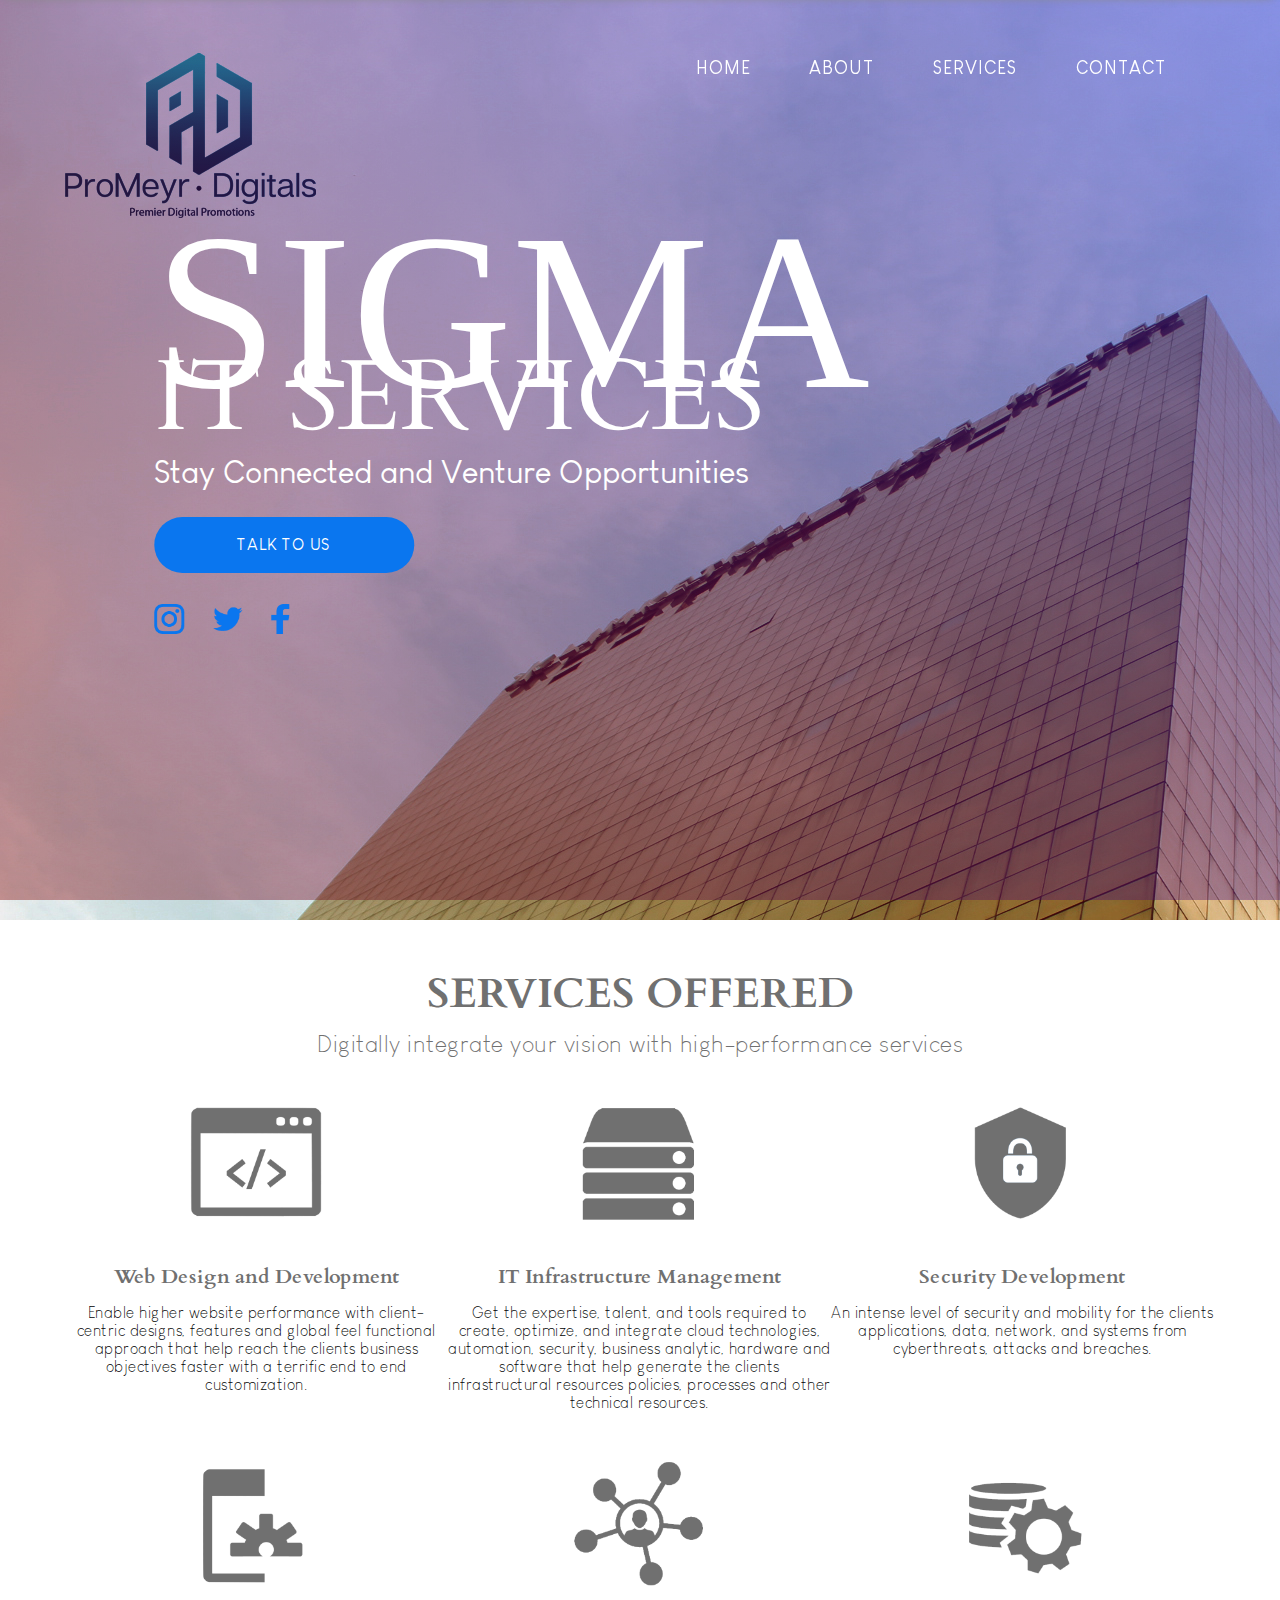
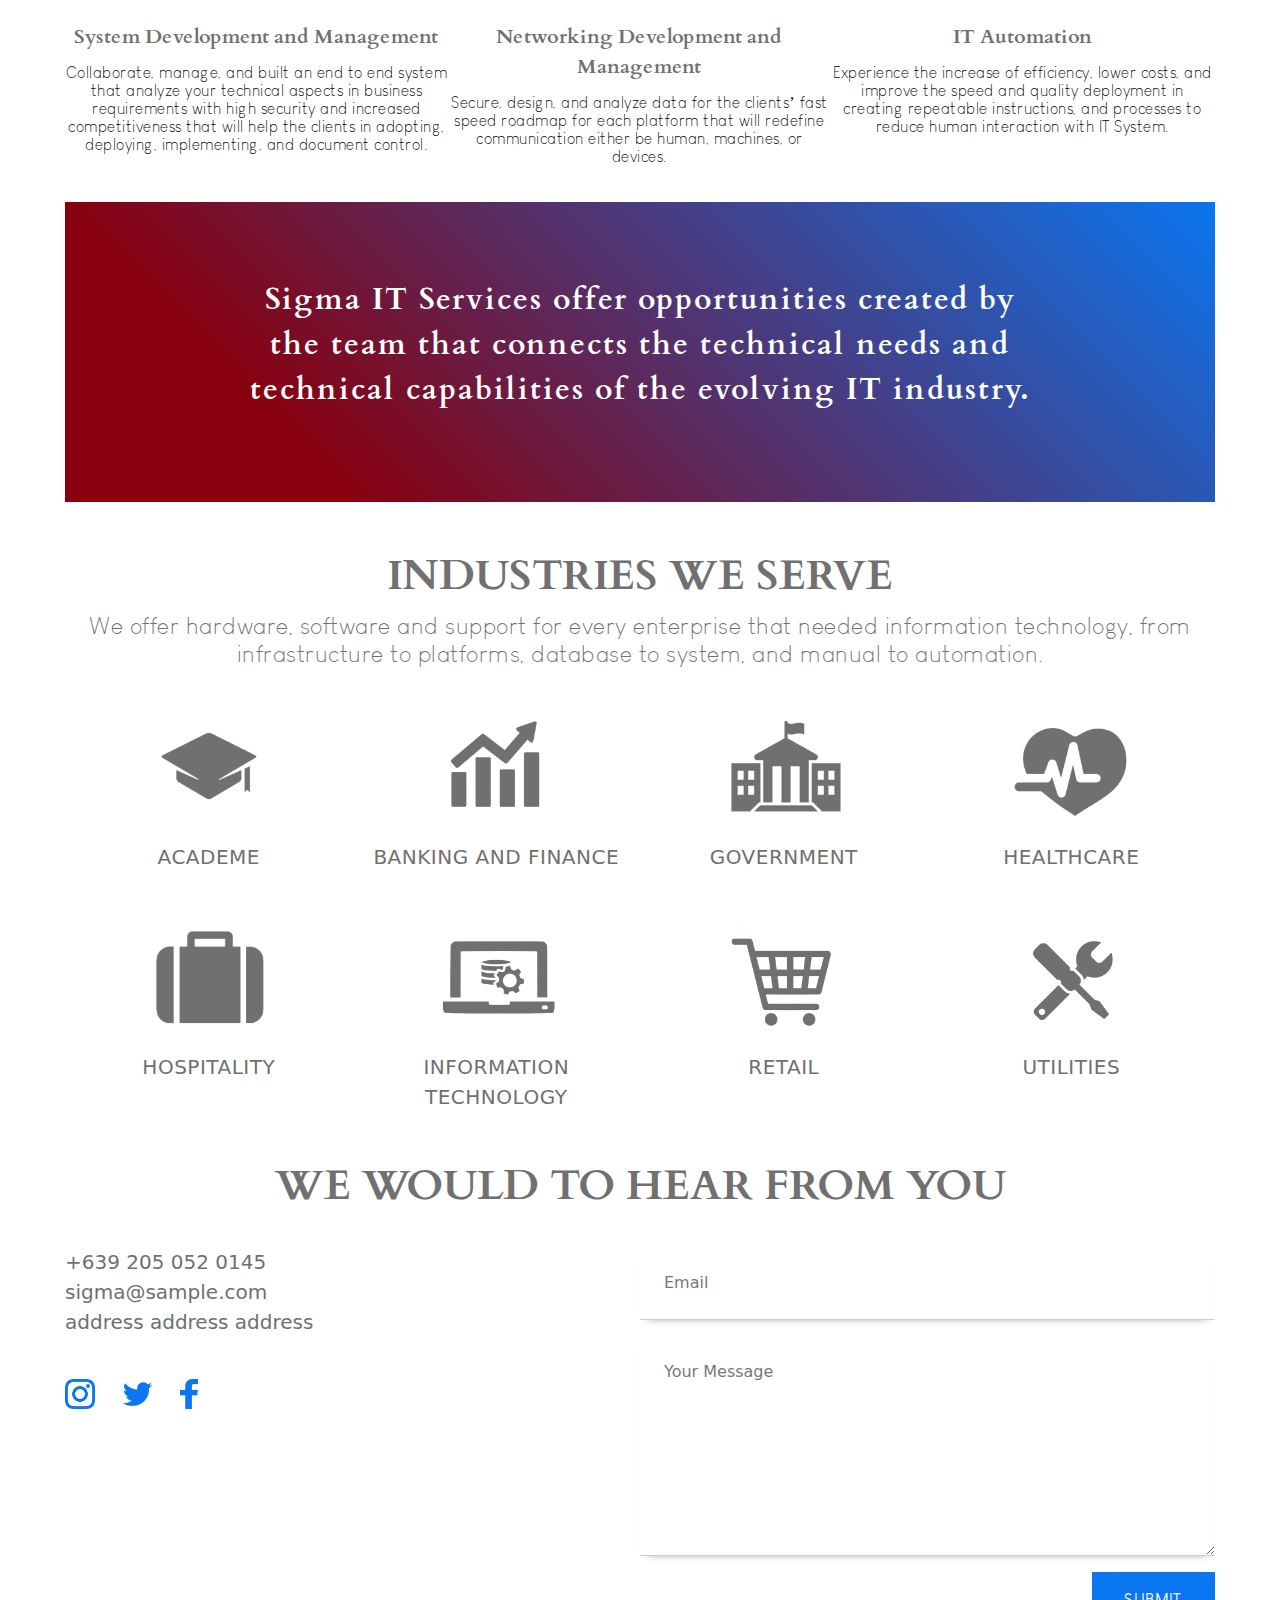
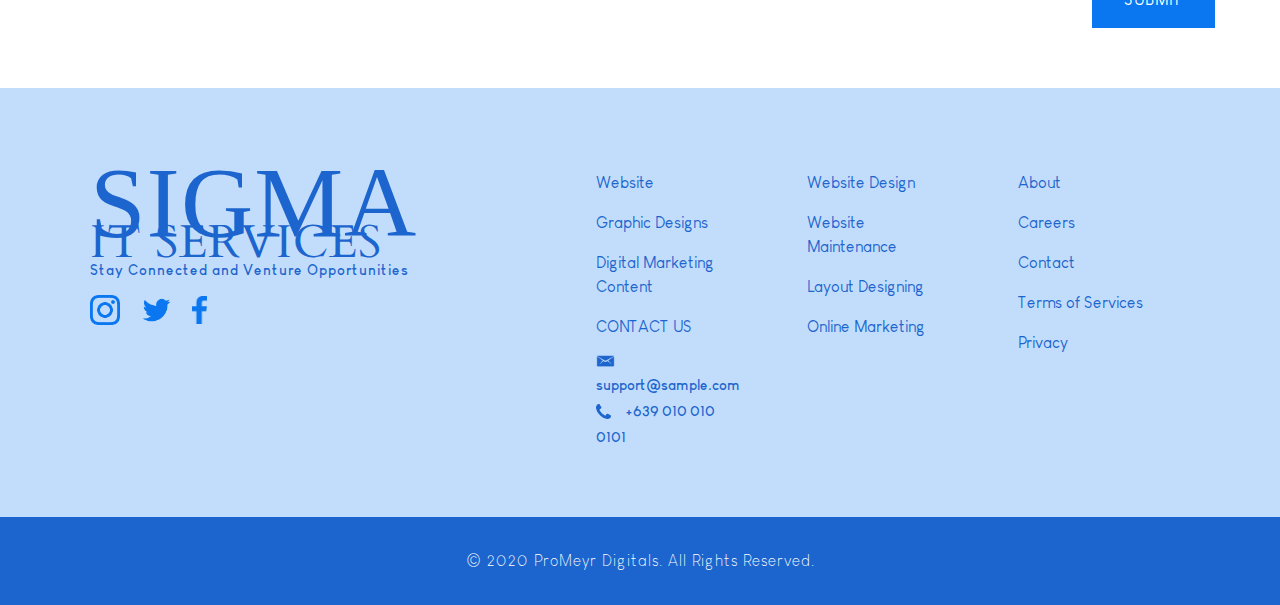
==== commit b65d29f2: "up" ====
--- a/sigma/index.html
+++ b/sigma/index.html
@@ -15,13 +15,15 @@
 </head>
 <body>
 	<div id="divindx" class="pd-mn">
-		<div id="pd-nav" class="w3-row mhdn" w3-include-html="nav.html"></div>
+		<div id="pd-nav" class="w3-row mhdn w3-top" w3-include-html="nav.html"></div>
+		<button id="pd-mnav">☰</button>
 		<div id="pd-hnav" class="w3-row mhdn">
 			<ul class="cl-pd-nav">
-				<a href="index"><li>HOME</li></a>
-				<li>ABOUT</li>
-				<a href="services"><li>SERVICES</li></a>
-				<li>CONTACT</li>
+				<li class="cl-nav-li">X</li>
+				<a href="index"  class="cl-nav-a"><li>HOME</li></a>
+				<a href="#"  class="cl-nav-a"><li>ABOUT</li></a>
+				<a href="services"  class="cl-nav-a"><li>SERVICES</li></a>
+				<a href="#"  class="cl-nav-a"><li>CONTACT</li></a>
 			</ul>
 		</div>
 		<div id="pd-body">
@@ -104,7 +106,7 @@
 				</div>
 				<div class="w3-row w3-center">
 					<h3>INDUSTRIES WE SERVE</h3>
-					<p class="cl-lbl">We offer hardware, software and support for every enterprise that needed information technology,<br>from infrastructure to platforms, database to system, and manual to automation.</p>
+					<p class="cl-lbl">We offer hardware, software and support for every enterprise that needed information technology, from infrastructure to platforms, database to system, and manual to automation.</p>
 					<div class="column">
 						<div class="w3-row">
 							<img src="imgs/ico/ico-academe.png">
@@ -184,7 +186,7 @@
 					</div>
 					<div class="column right">
 						<input type="text" class="w3-input pd-inpt" placeholder="Email">
-						<input type="text" class="w3-input pd-inpt" placeholder="Your Message">
+						<textarea class="w3-input pd-inpt cl-inpt-msg" placeholder="Your Message"></textarea>
 						<button class="pd-btn w3-right">SUBMIT</button>
 					</div>
 				</div>
--- a/sigma/css/pdlay.css
+++ b/sigma/css/pdlay.css
@@ -113,6 +113,12 @@
 	padding:1.5em;
 }
 
+.cl-inpt-msg {
+	height:220px;
+	font-size:16px;
+	margin-bottom:1em;
+}
+
 /* NAV */
 	#pd-nav {
 		transition: top 0.3s;
@@ -170,6 +176,14 @@
 	    cursor:pointer;
 	}
 
+	#divindx #pd-hnav .cl-pd-nav .cl-nav-li {
+		display:none;
+	}
+
+	#divindx #pd-mnav {
+		display:none;
+	}
+
 /* FOOTER */
 	#pd-ft {
 		letter-spacing:1px;
@@ -287,7 +301,6 @@
 		letter-spacing:0.4px;
 	}
 
-
 @media only screen and (min-width: 1367px) {
 	.pd-mn .pd-bod-cntnt #pd-body {
 		display:block;
@@ -306,10 +319,17 @@
 	}
 
 	#divindx #pd-body .pd-bod-cntnt {
+		width:100%;
+	}
+
+	#divindx #pd-body .pd-bod-cntnt > .w3-row:nth-child(1),
+	#divindx #pd-body .pd-bod-cntnt > .w3-row:nth-child(2),
+	#divindx #pd-body .pd-bod-cntnt > .w3-row:nth-child(3),
+	#divindx #pd-body .pd-bod-cntnt > .w3-row:nth-child(4) {
+		width:1400px;
 		display:block;
 		margin:auto;
-		width:1400px;
-	}	
+	}
 
 	#divindx #pd-body .pd-row-1 {
 		height:1007px;
@@ -326,6 +346,10 @@
 	#divindx .pd-bod-cntnt > .w3-row:nth-child(1) .column .w3-row:nth-child(1) {
 		height:200px;
 	}
+
+	#divindx .pd-bod-cntnt > .w3-row:nth-child(1) .column .w3-row:nth-child(2) {
+		height:200px;
+	}
 }
 
 @media only screen and (min-width: 1200px) and (max-width:1366px) {
@@ -335,7 +359,8 @@
 	}
 
 	.pd-mn #pd-ft > .w3-row .cl-ft-cntnt {
-		width:1400px;
+		/*width:1400px;*/
+		width:1100px;
 	}
 
 	#divindx #pd-hnav {
@@ -345,10 +370,17 @@
 	}
 
 	#divindx #pd-body .pd-bod-cntnt {
+		width:100%;
+	}
+	
+	#divindx #pd-body .pd-bod-cntnt > .w3-row:nth-child(1),
+	#divindx #pd-body .pd-bod-cntnt > .w3-row:nth-child(2),
+	#divindx #pd-body .pd-bod-cntnt > .w3-row:nth-child(3),
+	#divindx #pd-body .pd-bod-cntnt > .w3-row:nth-child(4) {
+		width:1150px;
 		display:block;
 		margin:auto;
-		width:1400px;
-	}	
+	}
 
 	#divindx #pd-body .pd-row-1 {
 		width:100%;
@@ -359,17 +391,73 @@
 	#divindx .pd-row-1 > .w3-row {
 		position: absolute;
 		top: 50%;
-		left: 30%;
+		left: 40%;
 		transform: translate(-50%,-50%);
 	}
 
 	#divindx .pd-bod-cntnt > .w3-row:nth-child(1) .column .w3-row:nth-child(1) {
 		height:160px;
 	}
+
+	#divindx .pd-bod-cntnt > .w3-row:nth-child(1) .column .w3-row:nth-child(2) {
+		height:200px;
+	}
 }
 
 @media only screen and (min-width:992px) and (max-width:1200px) {
-
+	.pd-mn .pd-bod-cntnt #pd-body {
+		display:block;
+		margin:auto;
+	}
+
+	.pd-mn #pd-ft > .w3-row .cl-ft-cntnt {
+		/*width:1400px;*/
+		width:960px;
+	}
+
+	#divindx #pd-hnav {
+		position:absolute;
+		top:40px;
+		right:60px;
+	}
+
+	#divindx #pd-body .pd-bod-cntnt {
+		width:100%;
+	}
+	
+	#divindx #pd-body .pd-bod-cntnt > .w3-row:nth-child(1),
+	#divindx #pd-body .pd-bod-cntnt > .w3-row:nth-child(2),
+	#divindx #pd-body .pd-bod-cntnt > .w3-row:nth-child(3),
+	#divindx #pd-body .pd-bod-cntnt > .w3-row:nth-child(4) {
+		width:1000px;
+		display:block;
+		margin:auto;
+	}
+
+	#divindx #pd-body .pd-row-1 {
+		width:100%;
+		height:920px;
+		overflow:hidden;
+	}
+
+	#divindx .pd-row-1 > .w3-row {
+		position: absolute;
+		top: 50%;
+		left: 40%;
+		transform: translate(-50%,-50%);
+	}
+
+	#divindx .pd-bod-cntnt > .w3-row:nth-child(1) .column .w3-row:nth-child(1) {
+		height:160px;
+	}
+
+	#divindx .pd-bod-cntnt > .w3-row:nth-child(1) .column .w3-row:nth-child(2) {
+		height:200px;
+	}
+}
+
+#divindx .pd-body {
+	width:100%;
 }
 
 #divindx .pd-bod-cntnt h3 {
@@ -420,6 +508,10 @@
 	margin-top:0.5em;
 }
 
+#divindx .pd-bod-cntnt .w3-row {
+	width:100%;
+}
+
 #divindx .pd-bod-cntnt > .w3-row h3 {
 	margin-top:1em;
 }
@@ -451,10 +543,6 @@
 
 #divindx .pd-bod-cntnt > .w3-row:nth-child(1) .column .w3-row:nth-child(1) img {
 	height:100%;
-}
-
-#divindx .pd-bod-cntnt > .w3-row:nth-child(1) .column .w3-row:nth-child(2) {
-	height:200px;
 }
 
 #divindx .pd-bod-cntnt > .w3-row:nth-child(2) {
--- a/sigma/css/m/ss.css
+++ b/sigma/css/m/ss.css
@@ -65,12 +65,186 @@
 		color:#FFFFFF;
 		line-height:8px;
 	}
+
+	#divindx .cl-icosoc {
+		margin-top:2em;
+		text-align:center;
+	}
 }
 
 @media only screen and (min-width:600px) {
+	#divindx #pd-body .pd-row-1 {
+		height:600px;
+		overflow:hidden;
+	}
+
+	#divindx .pd-row-1 > .w3-row {
+		position: absolute;
+		top: 40%;
+		left: 50%;
+		transform: translate(-50%,-50%);
+	}
+
+	#divindx .pd-row-1 > .w3-row h3 {
+		line-height:34px;
+	}
+
+	#divindx .pd-row-1 > .w3-row h3:nth-child(1) {
+		font-family:ColR;
+		font-size:100px;
+		color:#FFFFFF;
+	}
+
+	#divindx .pd-row-1 > .w3-row h3:nth-child(2) {
+		font-family:CardR;
+		font-size:46px;
+		color:#FFFFFF;
+	}
+
+	#divindx .pd-row-1 > .w3-row p {
+		font-family:louR;
+		font-size:14px;
+		color:#FFFFFF;
+		line-height:8px;
+	}
+
+	#divindx .cl-icosoc {
+		margin-top:2em;
+		text-align:center;
+	}
 }
 
 @media only screen and (min-width:768px) {
+	#divindx #pd-body .pd-row-1 {
+		height:600px;
+		overflow:hidden;
+	}
+
+	#divindx .pd-row-1 > .w3-row {
+		position: absolute;
+		top: 50%;
+		left: 50%;
+		transform: translate(-50%,-50%);
+	}
+
+	#divindx .pd-row-1 > .w3-row h3 {
+		line-height:34px;
+	}
+
+	#divindx .pd-row-1 > .w3-row h3:nth-child(1) {
+		font-family:ColR;
+		font-size:100px;
+		color:#FFFFFF;
+	}
+
+	#divindx .pd-row-1 > .w3-row h3:nth-child(2) {
+		font-family:CardR;
+		font-size:46px;
+		color:#FFFFFF;
+	}
+
+	#divindx .pd-row-1 > .w3-row p {
+		font-family:louR;
+		font-size:14px;
+		color:#FFFFFF;
+		line-height:8px;
+	}
+
+	#divindx .cl-icosoc {
+		margin-top:2em;
+		/*text-align:center;*/
+	}
+}
+
+@media only screen and (min-width:767px) {
+	#divindx .pd-row-1 > .w3-row {
+		position: absolute;
+		top: 40%;
+		left: 40%;
+		transform: translate(-50%,-50%);
+	}
+
+	#divindx .pd-row-1 > .w3-row h3 {
+		line-height:54px;
+	}
+
+	#divindx .pd-row-1 > .w3-row h3:nth-child(1) {
+		font-family:ColR;
+		font-size:160px;
+		color:#FFFFFF;
+	}
+
+	#divindx .pd-row-1 > .w3-row h3:nth-child(2) {
+		font-family:CardR;
+		font-size:74px;
+		color:#FFFFFF;
+	}
+
+	#divindx .pd-row-1 > .w3-row p {
+		font-family:louR;
+		font-size:24px;
+		color:#FFFFFF;
+		line-height:8px;
+	}
+
+	#divindx .cl-icosoc {
+		margin-top:2em;
+		/*text-align:center;*/
+	}
+}
+
+#pd-nav {
+	background-color:#FFFFFF;
+}
+
+#pd-mnav {
+	background-color:transparent;
+	border:none;
+	color:#FFFFFF;
+	font-size:30px;
+	position:absolute;
+	top:20px;
+	right:10px;
+	z-index:1;
+	outline:none;
+}
+
+#pd-hnav {
+	background-color:#FFFFFF;
+	position:fixed;
+	width:100%;
+	z-index:1;
+	padding:2em 0em 1em 0em;
+}
+
+#pd-hnav .cl-pd-nav {
+	padding:0;
+	margin:0;
+}
+ 
+#pd-hnav .cl-pd-nav .cl-nav-li {
+	text-align:right;
+	list-style:none;
+	padding-right:1.5em;
+	padding-bottom:0.5em;
+	font-family:louB;
+	color:#707070;
+}
+
+#pd-hnav .cl-pd-nav .cl-nav-a {
+	text-decoration:none;
+	text-align:center;
+	font-family:louB;
+	color:#707070;
+	font-size:16px;
+	letter-spacing:1px;
+	list-style:none;
+	padding:1em 0em;
+}
+
+#pd-hnav .cl-pd-nav .cl-nav-a li {
+	list-style:none;
+	padding:0.8em 0em;
 }
 
 #divindx .pd-bod-cntnt h3 {
@@ -79,7 +253,7 @@
 	color:#707070;
 	line-height:38px;
 	margin-top:1em;
-}
+}	
 
 #divindx .pd-bod-cntnt .cl-lbl {
 	font-size:18px;
@@ -87,14 +261,9 @@
 }
 
 #divindx .pd-bod-cntnt .w3-row {
-	/*border:1px solid black;*/
 	color:#707070;
 	padding:0em 1em;
-}
-
-#divindx .cl-icosoc {
-	margin-top:2em;
-	text-align:center;
+	width:100%;
 }
 
 #divindx .pd-row-1 .cl-icosoc img {
@@ -166,13 +335,6 @@
 }
 
 .pd-inpt {
-/*	box-shadow:
-	0 2.8px 2.2px rgba(0, 0, 0, 0.034),
-	0 6.7px 5.3px rgba(0, 0, 0, 0.048),
-	0 12.5px 10px rgba(0, 0, 0, 0.06),
-	0 10px 17.9px rgba(0, 0, 0, 0.072),
-	0 20px 10px rgba(0, 0, 0, 0.086),
-	0 10px 10px rgba(0, 0, 0, 0.10);*/
 	box-shadow: 0 6px 8px -8px #888;
 	padding:1.5em;
 }
@@ -218,6 +380,8 @@
 
 	#pd-ft .pd-clmn:nth-child(2) ul {
 		margin-top:2em;
+		margin-left:0em;
+		padding:0em;
 	}
 
 	#pd-ft .pd-clmn:nth-child(2) ul li {
@@ -234,4 +398,4 @@
 	#pd-ft > .w3-row .pd-clmn:nth-child(1) img {
 		margin-right:1em;
 		margin-bottom:1em;
-	}
+	}